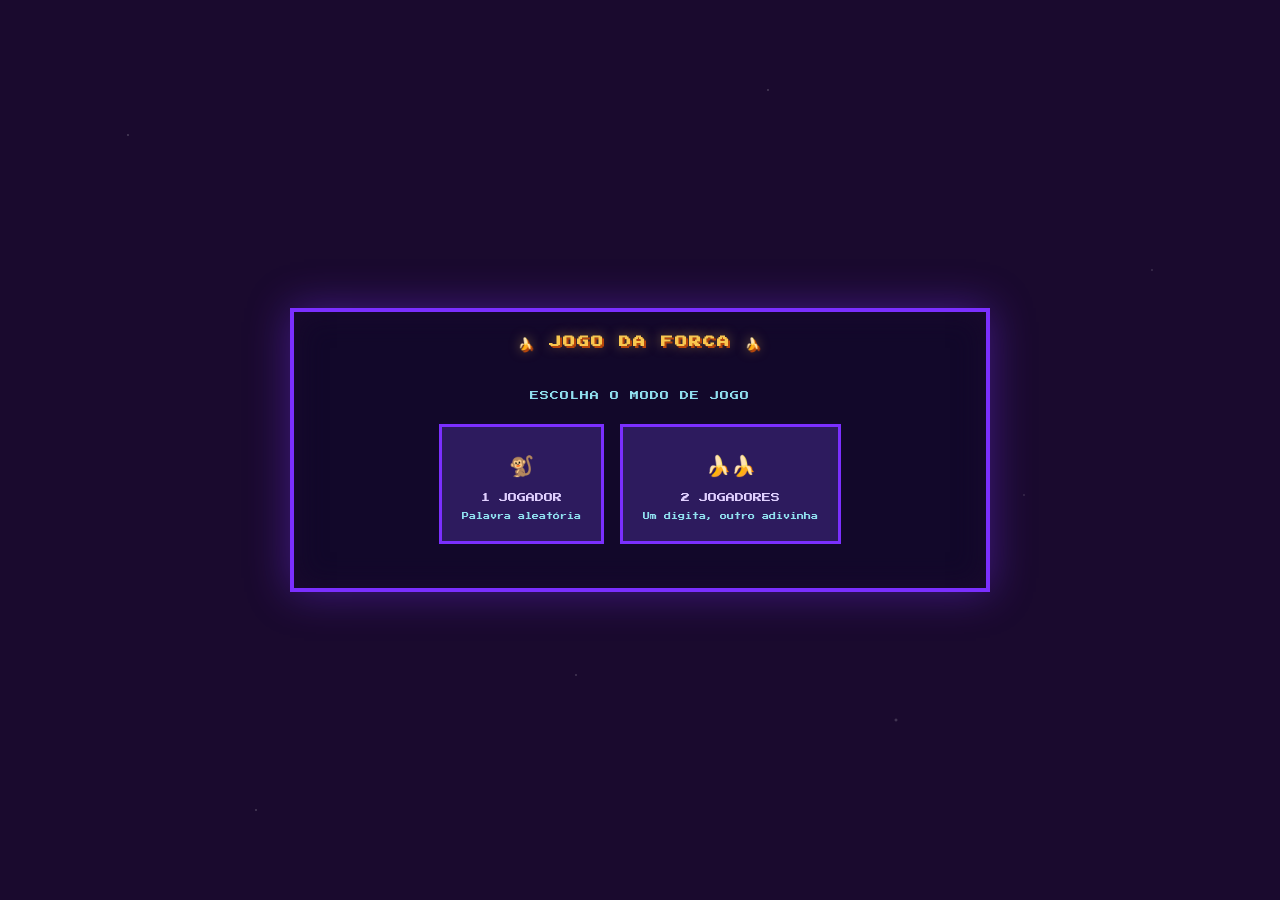
==== jogos/forca/forca.html @ 2785fd1f "Integração dos jogos e correção de erros" ====
<!DOCTYPE html>
<html lang="pt-BR">
<head>
  <meta charset="UTF-8">
  <meta name="viewport" content="width=device-width, initial-scale=1.0">
  <title>Jogo da Forca — Macaco Pixel Art</title>
  <link rel="stylesheet" href="forca.css">
</head>
<body>

  <!-- CANVAS FULLSCREEN DE FOGOS DE ARTIFÍCIO -->
  <canvas id="fogos-canvas"></canvas>

  <!-- OVERLAY DE VITÓRIA -->
  <div id="overlay-vitoria">
    <div class="vitoria-bananas">🍌🍌🍌</div>
    <div class="vitoria-titulo">PARABÉNS,<br>VOCÊ FOI<br>NOTA UEL!</div>
    <div class="vitoria-sub">🐒 O MACACO AGRADECE! 🐒</div>
    <button class="btn-footer" id="btn-novo-vitoria" style="margin-top:8px">▶ JOGAR DE NOVO</button>
  </div>

  <div id="game-container">
    <h1>🍌 JOGO DA FORCA 🍌</h1>

    <!-- ===== TELA 1: ESCOLHA DE MODO ===== -->
    <div id="tela-modo">
      <p class="modo-titulo">ESCOLHA O MODO DE JOGO</p>
      <div class="modo-botoes">
        <button class="btn-modo" id="btn-1p">
          <span class="modo-icon">🐒</span>
          1 JOGADOR<br><span style="font-size:7px;color:#90e0ef">Palavra aleatória</span>
        </button>
        <button class="btn-modo" id="btn-2p">
          <span class="modo-icon">🍌🍌</span>
          2 JOGADORES<br><span style="font-size:7px;color:#90e0ef">Um digita, outro adivinha</span>
        </button>
      </div>
    </div>

    <!-- ===== TELA 2: ENTRADA DE PALAVRA (2P) ===== -->
    <div id="tela-entrada">
      <p class="entrada-titulo">👤 JOGADOR 1 — DIGITE A PALAVRA</p>
      <p class="entrada-sub">O JOGADOR 2 NÃO PODE OLHAR!</p>
      <input
        type="password"
        id="input-palavra-2p"
        class="input-pixel"
        maxlength="20"
        placeholder="DIGITE A PALAVRA..."
        autocomplete="off"
      />
      <input
        type="text"
        id="input-dica-2p"
        class="input-pixel"
        maxlength="40"
        placeholder="DICA (OPCIONAL)..."
        autocomplete="off"
      />
      <p class="entrada-aviso" id="aviso-entrada"></p>
      <div class="btns-footer">
        <button class="btn-footer" id="btn-confirmar-palavra">✔ CONFIRMAR</button>
        <button class="btn-footer secundario" id="btn-voltar-modo">← VOLTAR</button>
      </div>
    </div>

    <!-- ===== TELA 3: JOGO ===== -->
    <div id="tela-jogo">
      <div id="badge-modo">MODO: 1 JOGADOR</div>

      <div id="status-bar">
        <div class="vidas" id="vidas"></div>
        <div id="tentativas-texto">ERROS: 0 / 6</div>
      </div>

      <canvas id="monkey-canvas" width="300" height="220"></canvas>

      <div id="dica-texto">DICA: ...</div>
      <div id="palavra-container"></div>
      <div id="mensagem"></div>

      <hr class="divider">

      <!-- TECLADO DE LETRAS -->
      <div id="teclado"></div>

      <!-- INPUT PARA ADIVINHAR A PALAVRA COMPLETA -->
      <div id="area-adivinhar">
        <input
          type="text"
          id="input-adivinhar"
          placeholder="ADIVINHAR PALAVRA..."
          maxlength="30"
          autocomplete="off"
        />
        <button id="btn-adivinhar">🔍 ADIVINHAR</button>
      </div>

      <hr class="divider">

      <div class="btns-footer">
        <button class="btn-footer" id="btn-novo">▶ NOVO JOGO</button>
        <button class="btn-footer secundario" id="btn-trocar-modo">⇄ TROCAR MODO</button>
      </div>
    </div>

  </div><!-- fim #game-container -->

  <script src="forca.js"></script>
</body>
</html>
---- jogos/forca/forca.css ----
@import url('https://fonts.googleapis.com/css2?family=Press+Start+2P&display=swap');

/* ===== RESET E BASE ===== */
* {
  box-sizing: border-box;
  margin: 0;
  padding: 0;
}

body {
  background: #1a0a2e;
  min-height: 100vh;
  display: flex;
  flex-direction: column;
  align-items: center;
  justify-content: center;
  font-family: 'Press Start 2P', monospace;
  padding: 20px;
  overflow-x: hidden;
}

/* estrelas de fundo */
body::before {
  content: '';
  position: fixed;
  inset: 0;
  background-image:
    radial-gradient(1px 1px at 10% 15%, #fff8 0%, transparent 100%),
    radial-gradient(1px 1px at 30% 40%, #fff6 0%, transparent 100%),
    radial-gradient(1px 1px at 60% 10%, #fff8 0%, transparent 100%),
    radial-gradient(1px 1px at 80% 55%, #fff5 0%, transparent 100%),
    radial-gradient(1px 1px at 45% 75%, #fff7 0%, transparent 100%),
    radial-gradient(1px 1px at 90% 30%, #fff6 0%, transparent 100%),
    radial-gradient(1px 1px at 20% 90%, #fff8 0%, transparent 100%),
    radial-gradient(2px 2px at 70% 80%, #fff4 0%, transparent 100%);
  pointer-events: none;
  z-index: 0;
}

/* ===== CONTAINER PRINCIPAL ===== */
#game-container {
  position: relative;
  z-index: 1;
  width: 100%;
  max-width: 700px;
  background: #12082a;
  border: 4px solid #7b2fff;
  padding: 24px;
  box-shadow: 0 0 40px #7b2fff66, inset 0 0 30px #1a0a2e;
}

h1 {
  color: #f9c74f;
  font-size: 12px;
  text-align: center;
  letter-spacing: 2px;
  margin-bottom: 20px;
  text-shadow: 2px 2px #b5450b, 0 0 12px #f9c74f88;
}

/* ===== TELA DE SELEÇÃO DE MODO ===== */
#tela-modo {
  display: flex;
  flex-direction: column;
  align-items: center;
  gap: 16px;
  padding: 20px 0;
}

.modo-titulo {
  color: #90e0ef;
  font-size: 9px;
  text-align: center;
  margin-bottom: 8px;
  letter-spacing: 1px;
}

.modo-botoes {
  display: flex;
  gap: 16px;
  flex-wrap: wrap;
  justify-content: center;
}

.btn-modo {
  padding: 16px 20px;
  background: #2d1b5e;
  border: 3px solid #7b2fff;
  color: #e0d0ff;
  font-family: 'Press Start 2P', monospace;
  font-size: 9px;
  cursor: pointer;
  transition: all 0.15s;
  text-align: center;
  line-height: 2;
  min-width: 140px;
}

.btn-modo:hover {
  background: #4a2a8a;
  border-color: #f9c74f;
  color: #f9c74f;
  transform: scale(1.05);
  box-shadow: 0 0 14px #7b2fff;
}

.modo-icon {
  font-size: 20px;
  display: block;
  margin-bottom: 6px;
}

/* ===== TELA DE ENTRADA DE PALAVRA (2P) ===== */
#tela-entrada {
  display: none;
  flex-direction: column;
  align-items: center;
  gap: 14px;
  padding: 10px 0;
}

.entrada-titulo {
  color: #f9c74f;
  font-size: 9px;
  text-align: center;
  letter-spacing: 1px;
}

.entrada-sub {
  color: #90e0ef;
  font-size: 7px;
  text-align: center;
  letter-spacing: 1px;
}

.input-pixel {
  width: 100%;
  max-width: 420px;
  padding: 10px 12px;
  background: #1a0a2e;
  border: 3px solid #7b2fff;
  color: #f0e6ff;
  font-family: 'Press Start 2P', monospace;
  font-size: 13px;
  text-transform: uppercase;
  outline: none;
  letter-spacing: 3px;
}

.input-pixel:focus {
  border-color: #f9c74f;
  box-shadow: 0 0 10px #f9c74f44;
}

.input-pixel::placeholder {
  color: #4a3a6a;
  font-size: 9px;
  letter-spacing: 1px;
}

.entrada-aviso {
  color: #e63946;
  font-size: 7px;
  min-height: 14px;
  text-align: center;
}

/* ===== TELA PRINCIPAL DO JOGO ===== */
#tela-jogo {
  display: none;
}

#badge-modo {
  display: inline-block;
  background: #2d1b5e;
  border: 2px solid #7b2fff;
  color: #b57bff;
  font-size: 7px;
  padding: 3px 8px;
  margin: 0 auto 14px;
  text-align: center;
  width: 100%;
  letter-spacing: 1px;
}

#status-bar {
  display: flex;
  justify-content: space-between;
  align-items: center;
  margin-bottom: 16px;
  gap: 8px;
}

/* ===== BANANAS DE VIDA ===== */
.vidas {
  display: flex;
  gap: 5px;
  align-items: center;
}

.vida-banana {
  width: 18px;
  height: 18px;
  transition: filter 0.3s, opacity 0.3s;
}

.vida-banana.perdida {
  filter: grayscale(1) brightness(0.3);
  opacity: 0.4;
}

#tentativas-texto {
  color: #f9c74f;
  font-size: 7px;
}

/* ===== CANVAS DO MACACO ===== */
#monkey-canvas {
  display: block;
  margin: 0 auto 20px;
  image-rendering: pixelated;
  image-rendering: crisp-edges;
}

/* ===== DICA ===== */
#dica-texto {
  text-align: center;
  color: #90e0ef;
  font-size: 7px;
  margin-bottom: 16px;
  letter-spacing: 1px;
}

/* ===== PALAVRA ===== */
#palavra-container {
  display: flex;
  justify-content: center;
  gap: 8px;
  flex-wrap: wrap;
  margin-bottom: 20px;
  min-height: 44px;
}

.letra-slot {
  display: flex;
  flex-direction: column;
  align-items: center;
  gap: 4px;
}

.letra-char {
  font-size: 18px;
  color: #f0e6ff;
  min-width: 22px;
  text-align: center;
  text-transform: uppercase;
  height: 24px;
  line-height: 24px;
  text-shadow: 0 0 8px #b57bff;
}

.letra-char.revelada {
  animation: popIn 0.3s ease;
}

.letra-linha {
  width: 22px;
  height: 3px;
  background: #7b2fff;
}

@keyframes popIn {
  0%   { transform: scale(0) rotate(-10deg); opacity: 0; }
  60%  { transform: scale(1.3) rotate(5deg); }
  100% { transform: scale(1) rotate(0); opacity: 1; }
}

/* ===== TECLADO ===== */
#teclado {
  display: flex;
  flex-wrap: wrap;
  gap: 5px;
  justify-content: center;
  margin-bottom: 14px;
}

.tecla {
  width: 34px;
  height: 34px;
  background: #2d1b5e;
  border: 2px solid #7b2fff;
  color: #e0d0ff;
  font-family: 'Press Start 2P', monospace;
  font-size: 9px;
  cursor: pointer;
  text-transform: uppercase;
  transition: background 0.1s, transform 0.1s;
}

.tecla:hover:not(:disabled) {
  background: #4a2a8a;
  transform: scale(1.1);
  box-shadow: 0 0 8px #7b2fff;
}

.tecla:disabled {
  cursor: default;
  transform: none;
}

.tecla.acerto {
  background: #2a7b4f;
  border-color: #4caf50;
  color: #b9f6ca;
}

.tecla.erro {
  background: #5a1a1a;
  border-color: #c62828;
  color: #ff5252;
}

/* ===== ÁREA DE ADIVINHAR PALAVRA ===== */
#area-adivinhar {
  display: flex;
  gap: 8px;
  justify-content: center;
  align-items: stretch;
  margin-bottom: 14px;
  flex-wrap: wrap;
}

#input-adivinhar {
  flex: 1;
  min-width: 160px;
  max-width: 320px;
  padding: 8px 10px;
  background: #1a0a2e;
  border: 2px solid #7b2fff;
  color: #f0e6ff;
  font-family: 'Press Start 2P', monospace;
  font-size: 10px;
  text-transform: uppercase;
  outline: none;
  letter-spacing: 2px;
}

#input-adivinhar:focus {
  border-color: #f9c74f;
}

#input-adivinhar:disabled {
  opacity: 0.4;
  cursor: not-allowed;
}

#btn-adivinhar {
  padding: 8px 14px;
  background: #2a4a7b;
  border: 2px solid #4fa3e0;
  color: #90e0ef;
  font-family: 'Press Start 2P', monospace;
  font-size: 8px;
  cursor: pointer;
  transition: all 0.1s;
  white-space: nowrap;
}

#btn-adivinhar:hover:not(:disabled) {
  background: #1a6aaa;
  box-shadow: 0 0 10px #4fa3e066;
  transform: scale(1.04);
}

#btn-adivinhar:disabled {
  opacity: 0.4;
  cursor: not-allowed;
}

/* ===== MENSAGEM ===== */
#mensagem {
  text-align: center;
  font-size: 10px;
  min-height: 20px;
  color: #f9c74f;
  text-shadow: 0 0 8px #f9c74f;
  margin-bottom: 12px;
  letter-spacing: 1px;
}

/* ===== BOTÕES INFERIORES ===== */
.btns-footer {
  display: flex;
  gap: 10px;
  justify-content: center;
  flex-wrap: wrap;
}

.btn-footer {
  padding: 10px 16px;
  background: #7b2fff;
  border: 3px solid #f9c74f;
  color: #f9c74f;
  font-family: 'Press Start 2P', monospace;
  font-size: 8px;
  cursor: pointer;
  letter-spacing: 1px;
  transition: all 0.1s;
}

.btn-footer:hover {
  background: #9a4aff;
  transform: scale(1.05);
  box-shadow: 0 0 14px #f9c74f88;
}

.btn-footer.secundario {
  background: #2d1b5e;
  border-color: #7b2fff;
  color: #b57bff;
}

.btn-footer.secundario:hover {
  background: #3d2b7e;
  box-shadow: 0 0 10px #7b2fff88;
}

/* ===== CANVAS DE FOGOS (overlay fullscreen) ===== */
#fogos-canvas {
  position: fixed;
  inset: 0;
  width: 100%;
  height: 100%;
  pointer-events: none;
  z-index: 100;
  display: none;
}

/* ===== OVERLAY DE VITÓRIA ===== */
#overlay-vitoria {
  display: none;
  position: fixed;
  inset: 0;
  z-index: 200;
  align-items: center;
  justify-content: center;
  flex-direction: column;
  gap: 18px;
  background: rgba(10, 4, 22, 0.82);
  animation: fadeInOverlay 0.5s ease;
}

@keyframes fadeInOverlay {
  from { opacity: 0; }
  to   { opacity: 1; }
}

#overlay-vitoria.ativo {
  display: flex;
}

.vitoria-titulo {
  color: #f9c74f;
  font-size: 14px;
  text-align: center;
  letter-spacing: 2px;
  text-shadow: 0 0 20px #f9c74f, 2px 2px #b5450b;
  animation: pulseText 1s ease infinite alternate;
  padding: 0 16px;
  line-height: 2;
}

@keyframes pulseText {
  from { text-shadow: 0 0 10px #f9c74f, 2px 2px #b5450b; transform: scale(1); }
  to   { text-shadow: 0 0 30px #ffe169, 2px 2px #b5450b; transform: scale(1.04); }
}

.vitoria-sub {
  color: #90e0ef;
  font-size: 8px;
  text-align: center;
  letter-spacing: 1px;
  animation: pulseText 1.2s ease infinite alternate-reverse;
}

.vitoria-bananas {
  font-size: 32px;
  letter-spacing: 6px;
  animation: bounceRow 0.8s ease infinite alternate;
}

@keyframes bounceRow {
  from { transform: translateY(0); }
  to   { transform: translateY(-8px); }
}

/* ===== ANIMAÇÕES DE FEEDBACK ===== */
@keyframes shake {
  0%,100% { transform: translateX(0); }
  20%     { transform: translateX(-6px); }
  40%     { transform: translateX(6px); }
  60%     { transform: translateX(-4px); }
  80%     { transform: translateX(4px); }
}

@keyframes flashVerde {
  0%,100% { box-shadow: 0 0 40px #7b2fff66; }
  50%     { box-shadow: 0 0 40px #4caf5088, inset 0 0 30px #0a2a1a; }
}

.shake       { animation: shake 0.4s ease; }
.flash-verde { animation: flashVerde 0.5s ease; }

/* ===== DIVISOR ===== */
.divider {
  border: none;
  border-top: 2px solid #2d1b5e;
  margin: 14px 0;
}
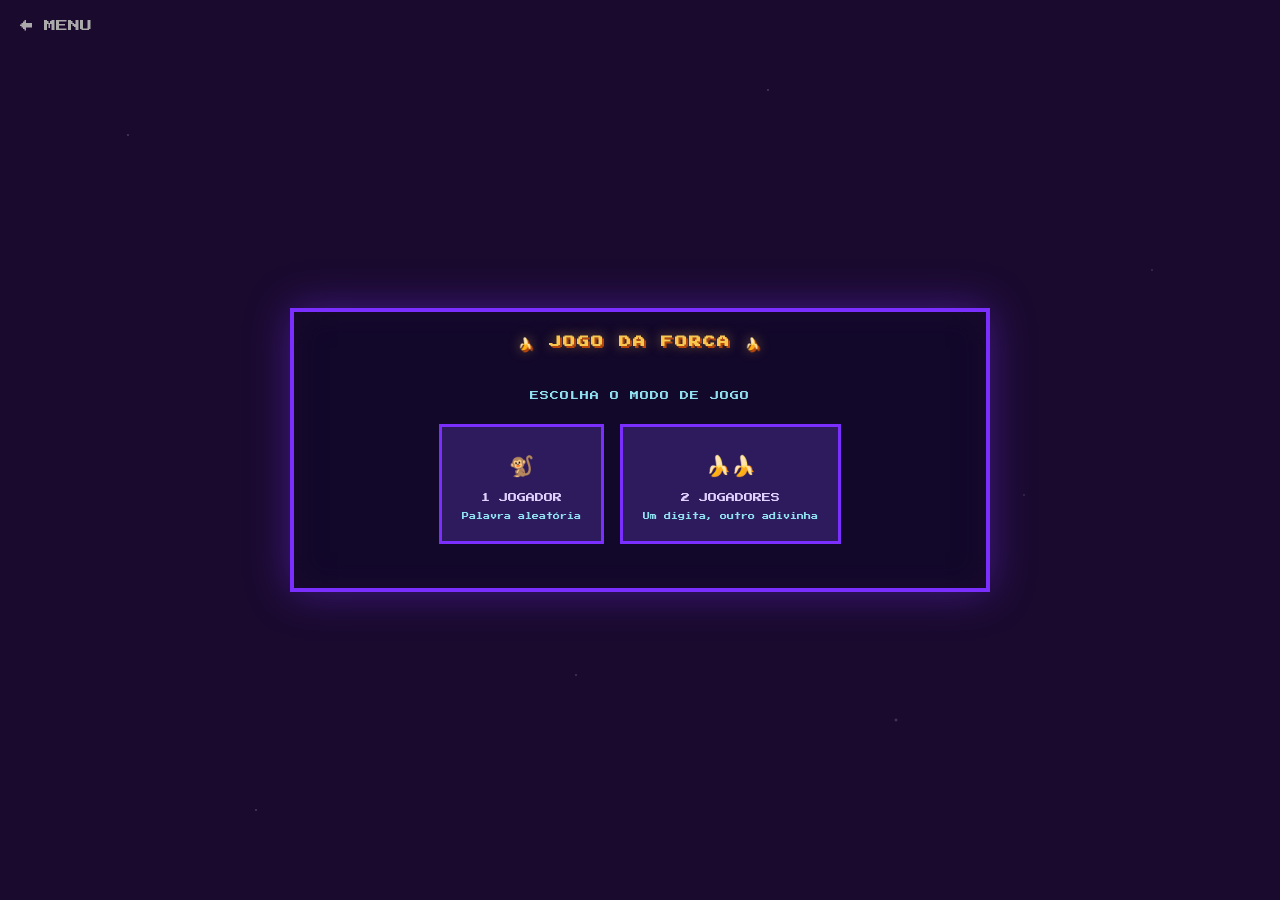
==== commit d016f570: "menu" ====
--- a/jogos/forca/forca.html
+++ b/jogos/forca/forca.html
@@ -7,6 +7,7 @@
   <link rel="stylesheet" href="forca.css">
 </head>
 <body>
+  <a href="../../index.html" class="back-link">← MENU</a>
 
   <!-- CANVAS FULLSCREEN DE FOGOS DE ARTIFÍCIO -->
   <canvas id="fogos-canvas"></canvas>
--- a/jogos/forca/forca.css
+++ b/jogos/forca/forca.css
@@ -516,4 +516,20 @@
   border: none;
   border-top: 2px solid #2d1b5e;
   margin: 14px 0;
+}
+
+/* === VOLTAR MENU === */
+
+.back-link {
+    position: fixed;
+    top: 20px;
+    left: 20px;
+    color: #aaa;
+    text-decoration: none;
+    font-size: 12px;
+    z-index: 1000;
+}
+
+.back-link:hover {
+    color: white;
 }
